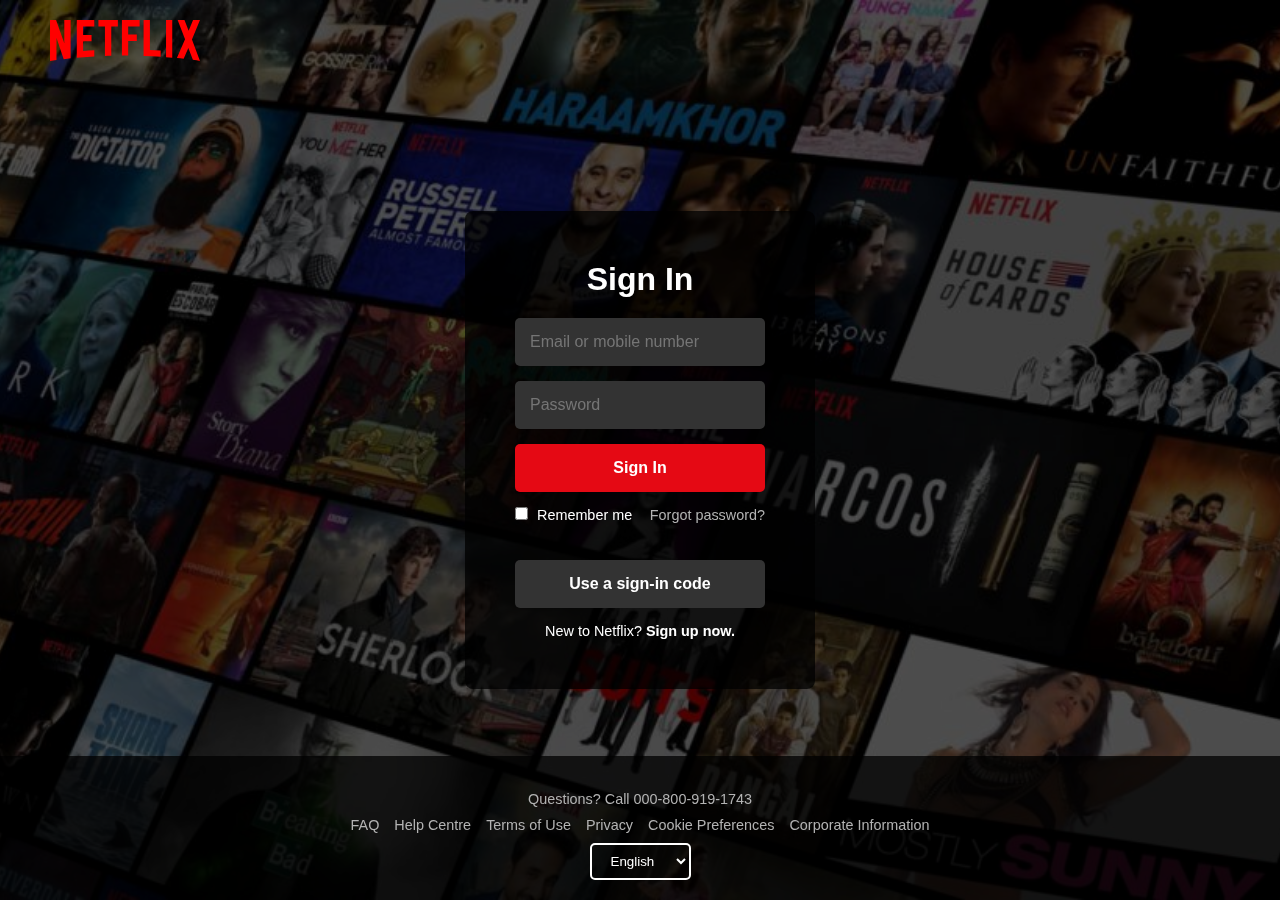
==== signin.html @ f5c9b9ea "Add files via upload" ====
<!DOCTYPE html>
<html lang="en">

<head>
    <meta charset="UTF-8">
    <meta name="viewport" content="width=device-width, initial-scale=1.0">
    <title>Netflix Clone - Sign In</title>
    <link rel="stylesheet" href="signin.css">
</head>

<body>
    <header>
        <div class="container">
            <div class="logo-box">
                <img src="./assets/svg/netflixlogo.svg" alt="Netflix Logo" class="logo red-filter">
            </div>
        </div>
    </header>
    <div class="background">
        <div class="overlay"></div>
        <div class="login-container">
            <h2>Sign In</h2>
            <form>
                <input type="text" placeholder="Email or mobile number" required>
                <input type="password" placeholder="Password" required>
                <button type="submit">Sign In</button>
                <div class="options">
                    <div>
                        <input type="checkbox" id="remember">
                        <label for="remember">Remember me</label>
                    </div>
                    <a href="#">Forgot password?</a>
                </div>
                <button class="sign-in-code">Use a sign-in code</button>
            </form>
            <p>New to Netflix? <a href="#">Sign up now.</a></p>
        </div>
    </div>
    <footer>
        <div class="footer-container">
            <p>Questions? Call 000-800-919-1743</p>
            <div class="footer-links">
                <a href="#">FAQ</a>
                <a href="#">Help Centre</a>
                <a href="#">Terms of Use</a>
                <a href="#">Privacy</a>
                <a href="#">Cookie Preferences</a>
                <a href="#">Corporate Information</a>
            </div>
            <div class="box-container">
                <select class="language-ddl" name="language" id="language" aria-label="Select Language">
                    <option value="english">English</option>
                    <option value="hindi">Hindi</option>
                    <option value="gujarati">Gujarati</option>
                </select>
            </div>

        </div>
    </footer>

</body>

</html>
---- signin.css ----
/* Reset styles */
* {
    margin: 0;
    padding: 0;
    box-sizing: border-box;
    font-family: Arial, sans-serif;
}

/* Full-page background with overlay */
.background {
    position: fixed;
    width: 100%;
    height: 100vh;
    background: url('assets/img/background.jpg') no-repeat center center/cover;
}

.overlay {
    position: absolute;
    width: 100%;
    height: 100%;
    background: rgba(0, 0, 0, 0.6);
}

/* Netflix Logo */
header {
    position: absolute;
    top: 20px;
    left: 50px;
    z-index: 10;
}

.logo-box .logo {
    width: 150px;
}

/* Login Box */
.login-container {
    position: absolute;
    top: 50%;
    left: 50%;
    transform: translate(-50%, -50%);
    background: rgba(0, 0, 0, 0.75);
    padding: 50px;
    width: 350px;
    border-radius: 8px;
    text-align: center;
    color: white;
}

/* Form Elements */
h2 {
    font-size: 2rem;
    margin-bottom: 20px;
}

form {
    display: flex;
    flex-direction: column;
}

input {
    background: #333;
    border: none;
    padding: 15px;
    margin-bottom: 15px;
    border-radius: 5px;
    color: white;
    font-size: 16px;
}

button {
    background: #e50914;
    border: none;
    padding: 15px;
    font-size: 1rem;
    font-weight: bold;
    color: white;
    border-radius: 5px;
    cursor: pointer;
    transition: background 0.3s ease;
}

button:hover {
    background: #b20710;
}

/* Sign-in Code Button */
.sign-in-code {
    background: #333;
    margin-top: 10px;
}

.sign-in-code:hover {
    background: #444;
}

/* Options */
.options {
    display: flex;
    justify-content: space-between;
    margin: 15px 0;
    font-size: 0.9rem;
}

.options input {
    width: auto;
    margin-right: 5px;
}

.options a {
    color: #b3b3b3;
    text-decoration: none;
}

.options a:hover {
    text-decoration: underline;
}

/* Sign Up Link */
p {
    margin-top: 15px;
    font-size: 0.9rem;
}

p a {
    color: white;
    font-weight: bold;
    text-decoration: none;
}

p a:hover {
    text-decoration: underline;
}

.red-filter{
    filter: brightness(0) saturate(100%) invert(18%) sepia(90%) saturate(7046%) hue-rotate(1deg) brightness(104%) contrast(120%);
}

/* Footer */
footer {
    position: absolute;
    bottom: 0;
    width: 100%;
    background: rgba(0, 0, 0, 0.75);
    padding: 20px 0;
    text-align: center;
}

.footer-container {
    width: 80%;
    margin: auto;
    color: #b3b3b3;
    font-size: 0.9rem;
}

.footer-container p {
    margin-bottom: 10px;
}

.footer-links {
    display: flex;
    justify-content: center;
    flex-wrap: wrap;
    gap: 15px;
}

.footer-links a {
    color: #b3b3b3;
    text-decoration: none;
}

.footer-links a:hover {
    text-decoration: underline;
}
.box-container{
    margin-top: 10px;
}
.language-ddl {
    background: transparent;
    color: white;
    border: 2px solid white;
    padding: 8px 15px;
    border-radius: 5px;
    cursor: pointer;
}

.language-ddl option {
    background: rgb(255, 255, 255);
    color: rgb(0, 0, 0);
}
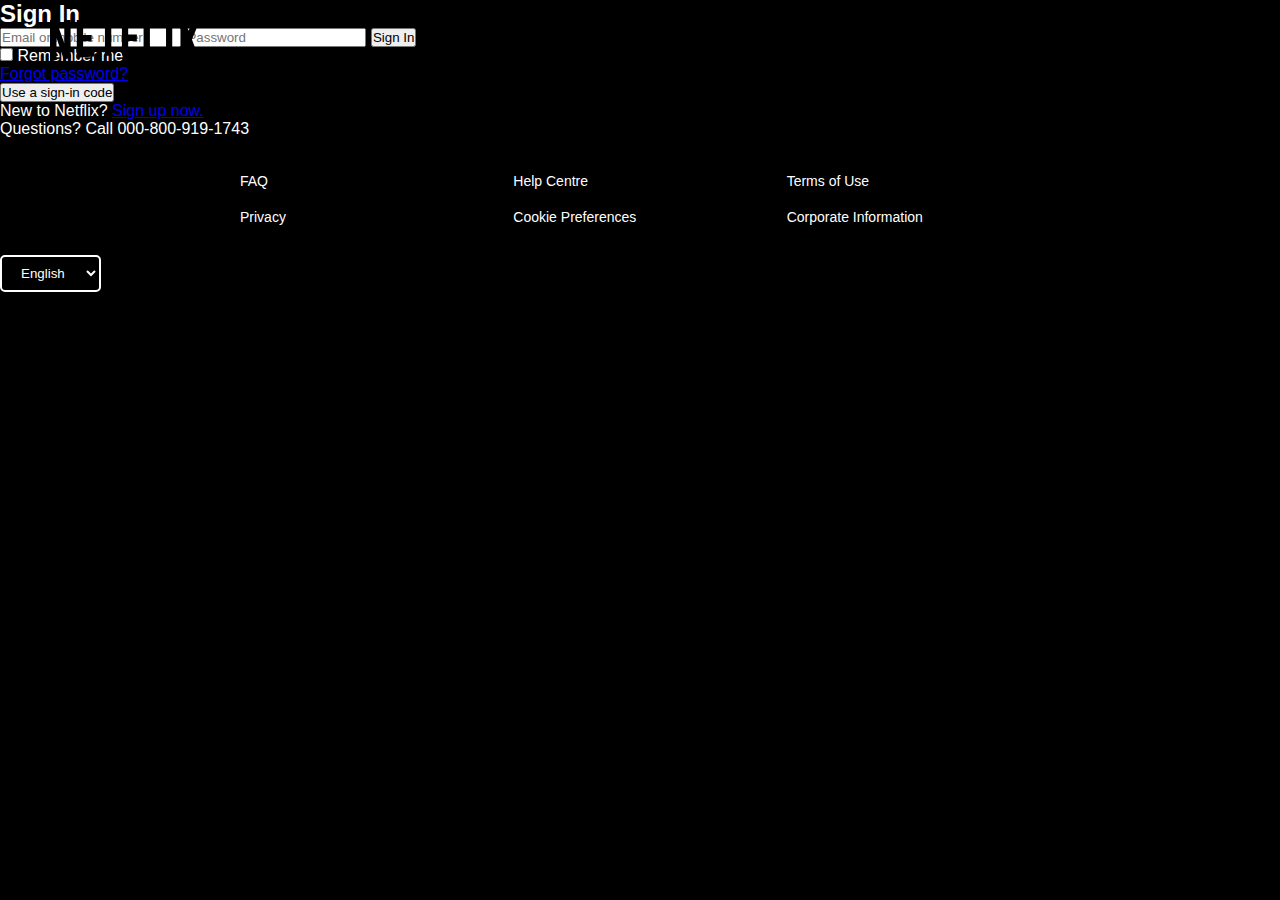
==== commit 51aa4a26: "Update signin.html" ====
--- a/signin.html
+++ b/signin.html
@@ -5,7 +5,554 @@
     <meta charset="UTF-8">
     <meta name="viewport" content="width=device-width, initial-scale=1.0">
     <title>Netflix Clone - Sign In</title>
-    <link rel="stylesheet" href="signin.css">
+    <style>
+        * {
+    margin: 0;
+    padding: 0;
+    box-sizing: border-box;
+    font-family: "Poppins", sans-serif;
+}
+
+body {
+    background-color: #000;
+    color: white;
+}
+
+header {
+    width: 100%;
+    position: absolute;
+    top: 0;
+    padding: 20px 50px;
+}
+
+.container {
+    display: flex;
+    justify-content: space-between;
+    align-items: center;
+    max-width: 1200px;
+    margin: 0 auto;
+}
+
+.logo {
+    width: 150px;
+}
+
+.language-ddl {
+    background: transparent;
+    color: white;
+    border: 2px solid white;
+    padding: 8px 15px;
+    border-radius: 5px;
+    cursor: pointer;
+}
+
+.language-ddl option {
+    background: rgb(255, 255, 255);
+    color: rgb(0, 0, 0);
+}
+
+.signin-btn {
+    background-color: #e50914;
+    color: white;
+    padding: 8px 20px;
+    border: none;
+    border-radius: 5px;
+    font-size: 16px;
+    cursor: pointer;
+}
+
+.signin-btn:hover {
+    background-color: #c40812;
+}
+
+main {
+    background: linear-gradient(rgba(0, 0, 0, 0.6), rgba(0, 0, 0, 0.6)),
+        url("./assets/img/background.jpg") center/cover no-repeat;
+    height: 90vh;
+    display: flex;
+    align-items: center;
+    justify-content: center;
+    text-align: center;
+}
+
+.hero-content {
+    max-width: 800px;
+}
+
+.hero-content h1 {
+    font-size: 3rem;
+    font-weight: bolder;
+}
+
+.hero-content h2 {
+    font-size: 1.5rem;
+    font-weight: 400;
+    margin: 10px 0;
+}
+
+.hero-content p {
+    font-size: 1.2rem;
+    margin: 20px 0;
+}
+
+.hero-form {
+    display: flex;
+    justify-content: center;
+    gap: 10px;
+    margin-top: 15px;
+}
+
+.hero-form input {
+    width: 350px;
+    padding: 15px;
+    border-radius: 5px;
+    border: 1px solid rgba(255, 255, 255, 0.5);
+    background: rgba(0, 0, 0, 0.5);
+    color: white;
+    font-size: 1rem;
+}
+
+.hero-form input::placeholder {
+    color: rgba(255, 255, 255, 0.7);
+}
+
+.hero-form button {
+    background-color: #e50914;
+    color: white;
+    padding: 15px 25px;
+    border: none;
+    border-radius: 5px;
+    font-size: 1.2rem;
+    cursor: pointer;
+    font-weight: bold;
+    display: flex;
+    align-items: center;
+}
+
+.hero-form button:hover {
+    background-color: #c40812;
+}
+
+.trending {
+    margin: 50px auto;
+    max-width: 1200px;
+    padding: 20px;
+    text-align: center;
+}
+
+.trending h2 {
+    text-align: left;
+    font-size: 2rem;
+    margin-bottom: 20px;
+}
+
+.trending-wrapper {
+    position: relative;
+    overflow: hidden;
+}
+
+.trending-container {
+    display: flex;
+    overflow-x: auto;
+    gap: 15px;
+    scrollbar-width: none;
+    scroll-behavior: smooth;
+}
+
+.trending-container::-webkit-scrollbar {
+    display: none;
+}
+
+.trending-item {
+    position: relative;
+    flex: 0 0 180px;
+    height: 270px;
+}
+
+.trending-item img {
+    width: 100%;
+    height: 100%;
+    object-fit: cover;
+    border-radius: 10px;
+}
+
+.trending-item:hover {
+    transform: scale(1.05);
+    transition: transform 0.3s ease;
+}
+
+.ranking {
+    position: absolute;
+    top: 10px;
+    left: 10px;
+    font-size: 2rem;
+    font-weight: bold;
+    background: rgba(0, 0, 0, 0.7);
+    color: white;
+    padding: 5px 10px;
+    border-radius: 5px;
+}
+
+.trending-btn {
+    position: absolute;
+    top: 50%;
+    transform: translateY(-50%);
+    background: rgba(0, 0, 0, 0.6);
+    color: white;
+    border: none;
+    padding: 10px 15px;
+    font-size: 24px;
+    cursor: pointer;
+    border-radius: 50%;
+    z-index: 10;
+    transition: background 0.3s ease;
+}
+
+.trending-btn:hover {
+    background: rgba(0, 0, 0, 0.8);
+}
+
+.trending-btn.left {
+    left: 0;
+}
+
+.trending-btn.right {
+    right: 0;
+}
+
+.features {
+    text-align: center;
+    background: black;
+    color: white;
+    margin: 50px auto;
+    max-width: 1200px;
+    text-align: center;
+}
+
+.features h2 {
+    text-align: left;
+    font-size: 2rem;
+    margin-bottom: 20px;
+}
+
+.features-container {
+    display: flex;
+    justify-content: space-evenly;
+    flex-wrap: wrap;
+    gap: 20px;
+}
+
+.feature-card {
+    background: linear-gradient(to bottom, #1a1a2e, #16213e);
+    border-radius: 10px;
+    padding: 20px;
+    width: 270px;
+    height: 250px;
+    text-align: left;
+    box-shadow: 0 0 15px rgba(255, 255, 255, 0.1);
+    transition: transform 0.3s ease-in-out;
+}
+
+.feature-card:hover {
+    transform: scale(1.05);
+}
+
+.feature-card h3 {
+    font-size: 1.3rem;
+    margin-bottom: 15px;
+}
+
+.feature-card p {
+    font-size: 0.9rem;
+    opacity: 0.8;
+}
+
+.feature-card img {
+    width: 40px;
+    margin-top: 15px;
+}
+
+.faq {
+    text-align: center;
+    background: black;
+    color: white;
+    margin: 50px auto;
+    max-width: 1200px;
+    text-align: center;
+}
+.faq h2 {
+    text-align: left;
+    font-size: 2rem;
+    margin-bottom: 20px;
+}
+.faq-container {
+    max-width: 1200px;
+    margin: 0 auto;
+}
+.faq-item {
+    margin-bottom: 10px;
+    border-bottom: 1px solid gray;
+}
+.faq-question {
+    width: 100%;
+    text-align: left;
+    background: #333;
+    color: white;
+    padding: 15px;
+    font-size: 1.2rem;
+    border: none;
+    cursor: pointer;
+    display: flex;
+    justify-content: space-between;
+    align-items: center;
+}
+.faq-answer {
+    display: none;
+    padding: 15px;
+    text-align: left;
+    background: #222;
+}
+.toggle-icon {
+    font-size: 1.5rem;
+}
+
+.footer {
+    text-align: center;
+    padding: 50px 10%;
+    background-color: black;
+    color: white;
+}
+
+footer p {
+    margin-bottom: 5px;
+}
+
+.footer .email-container {
+    display: flex;
+    justify-content: center;
+    gap: 10px;
+    margin-bottom: 30px;
+}
+
+.footer input[type="email"] {
+    width: 350px;
+    height: 50px;
+    padding: 10px;
+    border-radius: 5px;
+    border: 1px solid white;
+    background: transparent;
+    color: white;
+    font-size: 16px;
+}
+
+.footer button {
+    height: 50px;
+    background-color: red;
+    color: white;
+    border: none;
+    padding: 10px 20px;
+    font-size: 16px;
+    cursor: pointer;
+    border-radius: 5px;
+    font-weight: bold;
+}
+
+.footer button:hover {
+    background-color: darkred;
+}
+
+.footer-links {
+    display: grid;
+    grid-template-columns: repeat(3, 1fr);
+    gap: 20px;
+    max-width: 800px;
+    margin: 0 auto;
+    padding: 30px 0;
+}
+
+.footer-links a {
+    color: white;
+    text-decoration: none;
+    font-size: 14px;
+}
+
+.footer-links a:hover {
+    text-decoration: underline;
+}
+
+.language-selector {
+    display: flex;
+    justify-content: center;
+    margin-top: 20px;
+}
+
+.language-selector select {
+    background: transparent;
+    color: white;
+    border: 1px solid white;
+    padding: 8px 12px;
+    border-radius: 5px;
+    font-size: 14px;
+}
+
+.footer-region {
+    text-align: center;
+    margin-top: 20px;
+    font-size: 14px;
+    color: gray;
+}
+
+@media (max-width: 768px) {
+    /* Header */
+    header {
+        padding: 10px 20px;
+        position: fixed;
+        width: 100%;
+        background: rgba(0, 0, 0, 0.8);
+        display: flex;
+        justify-content: space-between;
+        align-items: center;
+        z-index: 1000;
+    }
+
+    .logo {
+        width: 100px;
+    }
+
+    .nav-buttons {
+        display: flex;
+        gap: 10px;
+        align-items: center;
+    }
+
+    .language-ddl {
+        padding: 5px 10px;
+        font-size: 12px;
+    }
+
+    .signin-btn {
+        padding: 5px 12px;
+        font-size: 14px;
+    }
+
+    .hero-content h1 {
+        font-size: 2rem;
+    }
+
+    .hero-content h2 {
+        font-size: 1.2rem;
+    }
+
+    .hero-content p {
+        font-size: 1rem;
+    }
+
+    .hero-form {
+        flex-direction: column;
+        align-items: center;
+    }
+
+    .hero-form input {
+        width: 100%;
+        max-width: 90%;
+        padding: 12px;
+    }
+
+    .hero-form button {
+        width: 100%;
+        max-width: 90%;
+        padding: 12px;
+        justify-content: center;
+    }
+
+    .trending-container {
+        display: flex;
+        flex-wrap: nowrap;
+        overflow-x: auto;
+    }
+
+    .trending-item {
+        flex: 0 0 120px;
+        height: 180px;
+    }
+
+    .features-container {
+        flex-direction: column;
+        align-items: center;
+    }
+
+    .feature-card {
+        width: 90%;
+        height: auto;
+    }
+
+    .faq-container {
+        padding: 0 10px;
+    }
+
+    .footer-links {
+        grid-template-columns: repeat(2, 1fr);
+        text-align: left;
+    }
+
+    .footer .email-container {
+        flex-direction: column;
+        gap: 5px;
+    }
+
+    .footer input[type="email"] {
+        width: 100%;
+    }
+
+    .footer button {
+        width: 100%;
+    }
+}
+
+@media (max-width: 480px) {
+    /* Header */
+    .logo {
+        width: 90px;
+    }
+
+    .nav-buttons {
+        flex-direction: row;
+    }
+
+    .language-ddl {
+        font-size: 10px;
+        padding: 4px 8px;
+    }
+
+    .signin-btn {
+        font-size: 12px;
+        padding: 4px 10px;
+    }
+
+    .hero-content h1 {
+        font-size: 1.8rem;
+    }
+
+    .hero-content h2 {
+        font-size: 1rem;
+    }
+
+    .hero-form input {
+        font-size: 0.9rem;
+        padding: 10px;
+    }
+
+    .trending-item {
+        flex: 0 0 100px;
+        height: 150px;
+    }
+
+    .footer-links {
+        grid-template-columns: repeat(1, 1fr);
+        text-align: center;
+    }
+}
+    </style>
 </head>
 
 <body>
@@ -60,4 +607,4 @@
 
 </body>
 
-</html>+</html>
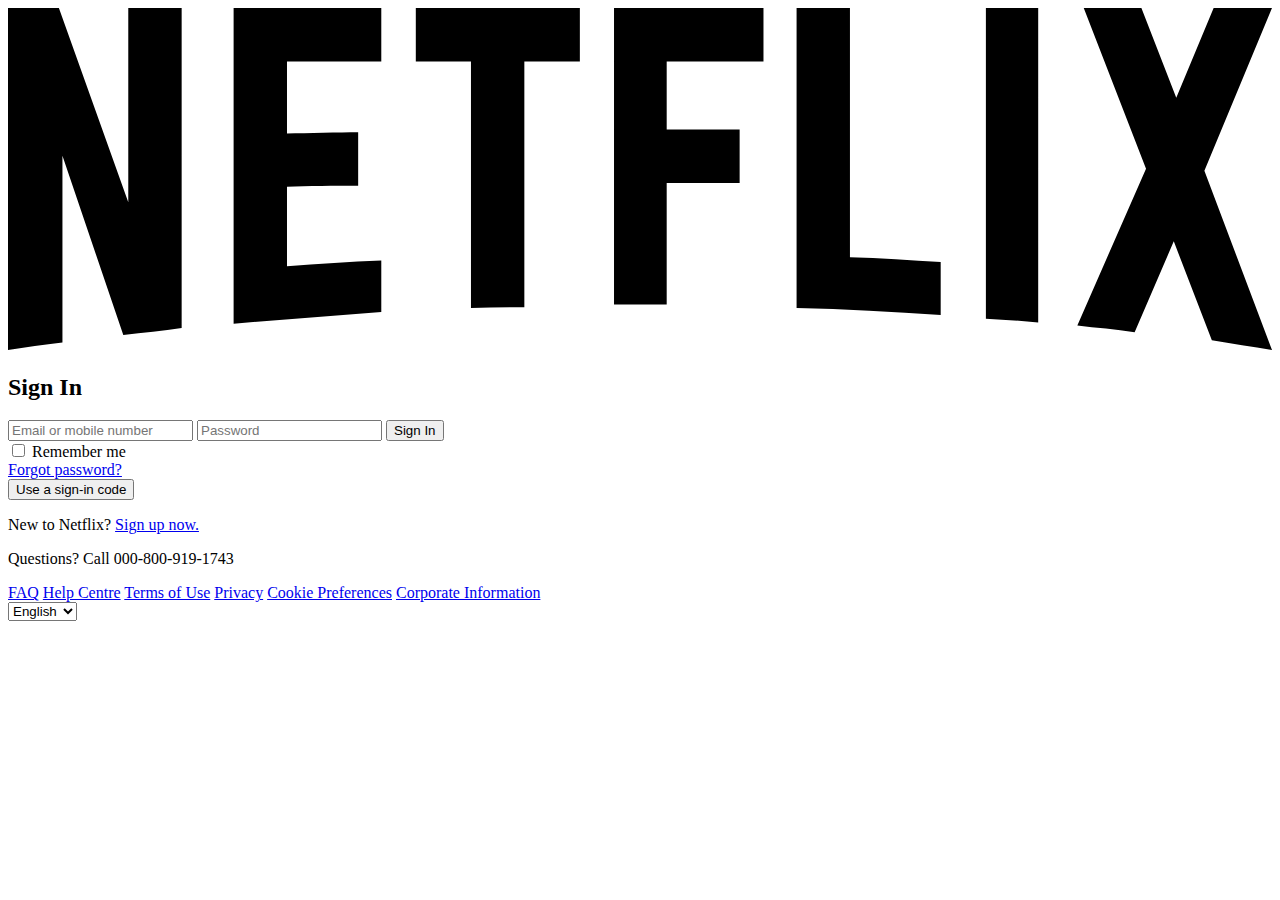
==== commit ea116a3b: "Update signin.html" ====
--- a/signin.html
+++ b/signin.html
@@ -5,554 +5,6 @@
     <meta charset="UTF-8">
     <meta name="viewport" content="width=device-width, initial-scale=1.0">
     <title>Netflix Clone - Sign In</title>
-    <style>
-        * {
-    margin: 0;
-    padding: 0;
-    box-sizing: border-box;
-    font-family: "Poppins", sans-serif;
-}
-
-body {
-    background-color: #000;
-    color: white;
-}
-
-header {
-    width: 100%;
-    position: absolute;
-    top: 0;
-    padding: 20px 50px;
-}
-
-.container {
-    display: flex;
-    justify-content: space-between;
-    align-items: center;
-    max-width: 1200px;
-    margin: 0 auto;
-}
-
-.logo {
-    width: 150px;
-}
-
-.language-ddl {
-    background: transparent;
-    color: white;
-    border: 2px solid white;
-    padding: 8px 15px;
-    border-radius: 5px;
-    cursor: pointer;
-}
-
-.language-ddl option {
-    background: rgb(255, 255, 255);
-    color: rgb(0, 0, 0);
-}
-
-.signin-btn {
-    background-color: #e50914;
-    color: white;
-    padding: 8px 20px;
-    border: none;
-    border-radius: 5px;
-    font-size: 16px;
-    cursor: pointer;
-}
-
-.signin-btn:hover {
-    background-color: #c40812;
-}
-
-main {
-    background: linear-gradient(rgba(0, 0, 0, 0.6), rgba(0, 0, 0, 0.6)),
-        url("./assets/img/background.jpg") center/cover no-repeat;
-    height: 90vh;
-    display: flex;
-    align-items: center;
-    justify-content: center;
-    text-align: center;
-}
-
-.hero-content {
-    max-width: 800px;
-}
-
-.hero-content h1 {
-    font-size: 3rem;
-    font-weight: bolder;
-}
-
-.hero-content h2 {
-    font-size: 1.5rem;
-    font-weight: 400;
-    margin: 10px 0;
-}
-
-.hero-content p {
-    font-size: 1.2rem;
-    margin: 20px 0;
-}
-
-.hero-form {
-    display: flex;
-    justify-content: center;
-    gap: 10px;
-    margin-top: 15px;
-}
-
-.hero-form input {
-    width: 350px;
-    padding: 15px;
-    border-radius: 5px;
-    border: 1px solid rgba(255, 255, 255, 0.5);
-    background: rgba(0, 0, 0, 0.5);
-    color: white;
-    font-size: 1rem;
-}
-
-.hero-form input::placeholder {
-    color: rgba(255, 255, 255, 0.7);
-}
-
-.hero-form button {
-    background-color: #e50914;
-    color: white;
-    padding: 15px 25px;
-    border: none;
-    border-radius: 5px;
-    font-size: 1.2rem;
-    cursor: pointer;
-    font-weight: bold;
-    display: flex;
-    align-items: center;
-}
-
-.hero-form button:hover {
-    background-color: #c40812;
-}
-
-.trending {
-    margin: 50px auto;
-    max-width: 1200px;
-    padding: 20px;
-    text-align: center;
-}
-
-.trending h2 {
-    text-align: left;
-    font-size: 2rem;
-    margin-bottom: 20px;
-}
-
-.trending-wrapper {
-    position: relative;
-    overflow: hidden;
-}
-
-.trending-container {
-    display: flex;
-    overflow-x: auto;
-    gap: 15px;
-    scrollbar-width: none;
-    scroll-behavior: smooth;
-}
-
-.trending-container::-webkit-scrollbar {
-    display: none;
-}
-
-.trending-item {
-    position: relative;
-    flex: 0 0 180px;
-    height: 270px;
-}
-
-.trending-item img {
-    width: 100%;
-    height: 100%;
-    object-fit: cover;
-    border-radius: 10px;
-}
-
-.trending-item:hover {
-    transform: scale(1.05);
-    transition: transform 0.3s ease;
-}
-
-.ranking {
-    position: absolute;
-    top: 10px;
-    left: 10px;
-    font-size: 2rem;
-    font-weight: bold;
-    background: rgba(0, 0, 0, 0.7);
-    color: white;
-    padding: 5px 10px;
-    border-radius: 5px;
-}
-
-.trending-btn {
-    position: absolute;
-    top: 50%;
-    transform: translateY(-50%);
-    background: rgba(0, 0, 0, 0.6);
-    color: white;
-    border: none;
-    padding: 10px 15px;
-    font-size: 24px;
-    cursor: pointer;
-    border-radius: 50%;
-    z-index: 10;
-    transition: background 0.3s ease;
-}
-
-.trending-btn:hover {
-    background: rgba(0, 0, 0, 0.8);
-}
-
-.trending-btn.left {
-    left: 0;
-}
-
-.trending-btn.right {
-    right: 0;
-}
-
-.features {
-    text-align: center;
-    background: black;
-    color: white;
-    margin: 50px auto;
-    max-width: 1200px;
-    text-align: center;
-}
-
-.features h2 {
-    text-align: left;
-    font-size: 2rem;
-    margin-bottom: 20px;
-}
-
-.features-container {
-    display: flex;
-    justify-content: space-evenly;
-    flex-wrap: wrap;
-    gap: 20px;
-}
-
-.feature-card {
-    background: linear-gradient(to bottom, #1a1a2e, #16213e);
-    border-radius: 10px;
-    padding: 20px;
-    width: 270px;
-    height: 250px;
-    text-align: left;
-    box-shadow: 0 0 15px rgba(255, 255, 255, 0.1);
-    transition: transform 0.3s ease-in-out;
-}
-
-.feature-card:hover {
-    transform: scale(1.05);
-}
-
-.feature-card h3 {
-    font-size: 1.3rem;
-    margin-bottom: 15px;
-}
-
-.feature-card p {
-    font-size: 0.9rem;
-    opacity: 0.8;
-}
-
-.feature-card img {
-    width: 40px;
-    margin-top: 15px;
-}
-
-.faq {
-    text-align: center;
-    background: black;
-    color: white;
-    margin: 50px auto;
-    max-width: 1200px;
-    text-align: center;
-}
-.faq h2 {
-    text-align: left;
-    font-size: 2rem;
-    margin-bottom: 20px;
-}
-.faq-container {
-    max-width: 1200px;
-    margin: 0 auto;
-}
-.faq-item {
-    margin-bottom: 10px;
-    border-bottom: 1px solid gray;
-}
-.faq-question {
-    width: 100%;
-    text-align: left;
-    background: #333;
-    color: white;
-    padding: 15px;
-    font-size: 1.2rem;
-    border: none;
-    cursor: pointer;
-    display: flex;
-    justify-content: space-between;
-    align-items: center;
-}
-.faq-answer {
-    display: none;
-    padding: 15px;
-    text-align: left;
-    background: #222;
-}
-.toggle-icon {
-    font-size: 1.5rem;
-}
-
-.footer {
-    text-align: center;
-    padding: 50px 10%;
-    background-color: black;
-    color: white;
-}
-
-footer p {
-    margin-bottom: 5px;
-}
-
-.footer .email-container {
-    display: flex;
-    justify-content: center;
-    gap: 10px;
-    margin-bottom: 30px;
-}
-
-.footer input[type="email"] {
-    width: 350px;
-    height: 50px;
-    padding: 10px;
-    border-radius: 5px;
-    border: 1px solid white;
-    background: transparent;
-    color: white;
-    font-size: 16px;
-}
-
-.footer button {
-    height: 50px;
-    background-color: red;
-    color: white;
-    border: none;
-    padding: 10px 20px;
-    font-size: 16px;
-    cursor: pointer;
-    border-radius: 5px;
-    font-weight: bold;
-}
-
-.footer button:hover {
-    background-color: darkred;
-}
-
-.footer-links {
-    display: grid;
-    grid-template-columns: repeat(3, 1fr);
-    gap: 20px;
-    max-width: 800px;
-    margin: 0 auto;
-    padding: 30px 0;
-}
-
-.footer-links a {
-    color: white;
-    text-decoration: none;
-    font-size: 14px;
-}
-
-.footer-links a:hover {
-    text-decoration: underline;
-}
-
-.language-selector {
-    display: flex;
-    justify-content: center;
-    margin-top: 20px;
-}
-
-.language-selector select {
-    background: transparent;
-    color: white;
-    border: 1px solid white;
-    padding: 8px 12px;
-    border-radius: 5px;
-    font-size: 14px;
-}
-
-.footer-region {
-    text-align: center;
-    margin-top: 20px;
-    font-size: 14px;
-    color: gray;
-}
-
-@media (max-width: 768px) {
-    /* Header */
-    header {
-        padding: 10px 20px;
-        position: fixed;
-        width: 100%;
-        background: rgba(0, 0, 0, 0.8);
-        display: flex;
-        justify-content: space-between;
-        align-items: center;
-        z-index: 1000;
-    }
-
-    .logo {
-        width: 100px;
-    }
-
-    .nav-buttons {
-        display: flex;
-        gap: 10px;
-        align-items: center;
-    }
-
-    .language-ddl {
-        padding: 5px 10px;
-        font-size: 12px;
-    }
-
-    .signin-btn {
-        padding: 5px 12px;
-        font-size: 14px;
-    }
-
-    .hero-content h1 {
-        font-size: 2rem;
-    }
-
-    .hero-content h2 {
-        font-size: 1.2rem;
-    }
-
-    .hero-content p {
-        font-size: 1rem;
-    }
-
-    .hero-form {
-        flex-direction: column;
-        align-items: center;
-    }
-
-    .hero-form input {
-        width: 100%;
-        max-width: 90%;
-        padding: 12px;
-    }
-
-    .hero-form button {
-        width: 100%;
-        max-width: 90%;
-        padding: 12px;
-        justify-content: center;
-    }
-
-    .trending-container {
-        display: flex;
-        flex-wrap: nowrap;
-        overflow-x: auto;
-    }
-
-    .trending-item {
-        flex: 0 0 120px;
-        height: 180px;
-    }
-
-    .features-container {
-        flex-direction: column;
-        align-items: center;
-    }
-
-    .feature-card {
-        width: 90%;
-        height: auto;
-    }
-
-    .faq-container {
-        padding: 0 10px;
-    }
-
-    .footer-links {
-        grid-template-columns: repeat(2, 1fr);
-        text-align: left;
-    }
-
-    .footer .email-container {
-        flex-direction: column;
-        gap: 5px;
-    }
-
-    .footer input[type="email"] {
-        width: 100%;
-    }
-
-    .footer button {
-        width: 100%;
-    }
-}
-
-@media (max-width: 480px) {
-    /* Header */
-    .logo {
-        width: 90px;
-    }
-
-    .nav-buttons {
-        flex-direction: row;
-    }
-
-    .language-ddl {
-        font-size: 10px;
-        padding: 4px 8px;
-    }
-
-    .signin-btn {
-        font-size: 12px;
-        padding: 4px 10px;
-    }
-
-    .hero-content h1 {
-        font-size: 1.8rem;
-    }
-
-    .hero-content h2 {
-        font-size: 1rem;
-    }
-
-    .hero-form input {
-        font-size: 0.9rem;
-        padding: 10px;
-    }
-
-    .trending-item {
-        flex: 0 0 100px;
-        height: 150px;
-    }
-
-    .footer-links {
-        grid-template-columns: repeat(1, 1fr);
-        text-align: center;
-    }
-}
-    </style>
 </head>
 
 <body>
